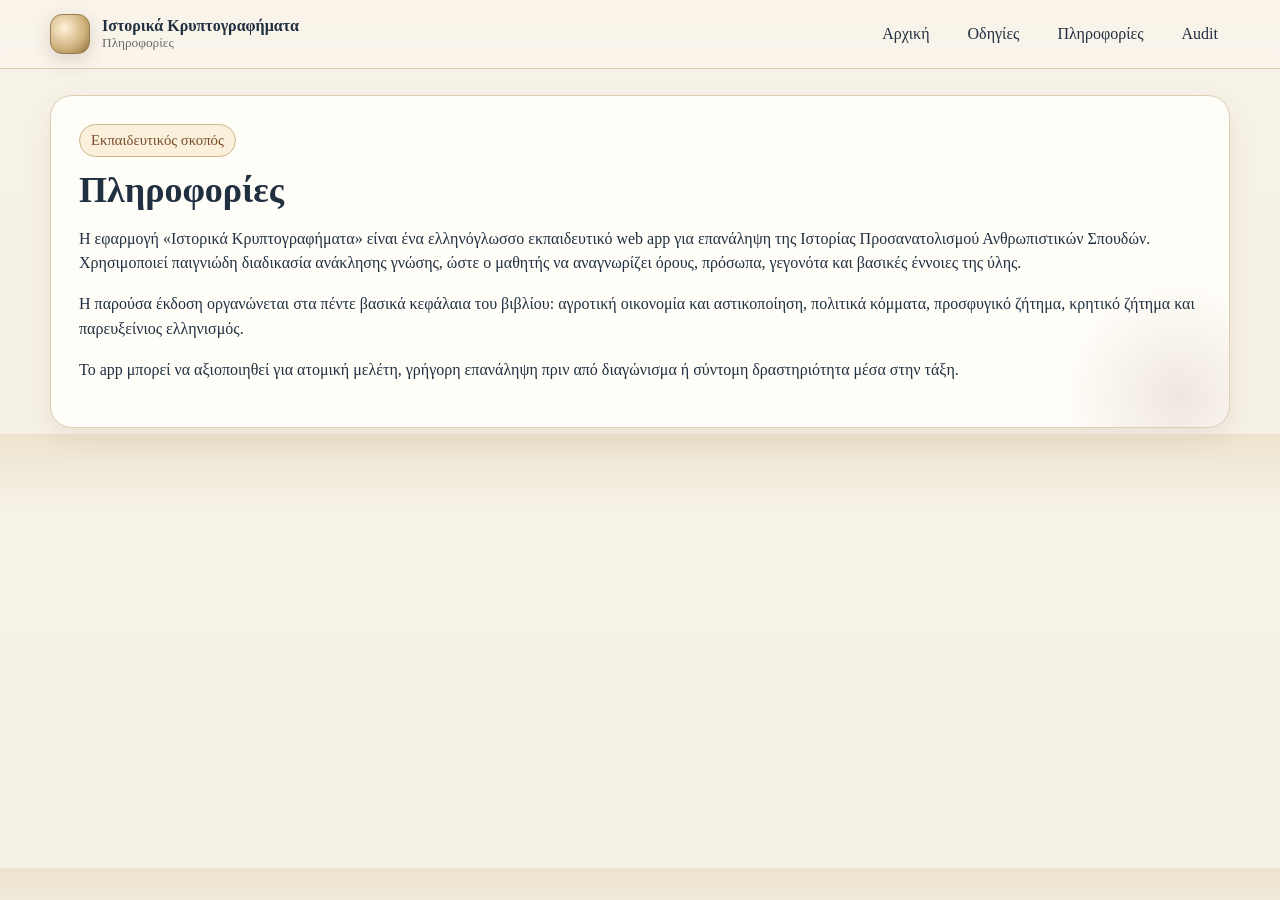
==== info.html @ d791fbb1 "ist-krypt" ====
<!doctype html>
<html lang="el"><head><meta charset="utf-8"><meta name="viewport" content="width=device-width, initial-scale=1"><title>Πληροφορίες · Ιστορικά Κρυπτογραφήματα</title><link rel="stylesheet" href="style.css"></head>
<body><header class="topbar"><div class="container nav">
<a class="brand" href="index.html"><div class="brand-mark"></div><div class="brand-text">Ιστορικά Κρυπτογραφήματα<small>Πληροφορίες</small></div></a>
<nav class="nav-links"><a href="index.html">Αρχική</a><a href="instructions.html">Οδηγίες</a><a href="info.html">Πληροφορίες</a><a href="audit.html">Audit</a></nav></div></header>
<main class="container page-header"><div class="hero-card">
<div class="kicker">Εκπαιδευτικός σκοπός</div><h1>Πληροφορίες</h1>
<p>Η εφαρμογή «Ιστορικά Κρυπτογραφήματα» είναι ένα ελληνόγλωσσο εκπαιδευτικό web app για επανάληψη της Ιστορίας Προσανατολισμού Ανθρωπιστικών Σπουδών. Χρησιμοποιεί παιγνιώδη διαδικασία ανάκλησης γνώσης, ώστε ο μαθητής να αναγνωρίζει όρους, πρόσωπα, γεγονότα και βασικές έννοιες της ύλης.</p>
<p>Η παρούσα έκδοση οργανώνεται στα πέντε βασικά κεφάλαια του βιβλίου: αγροτική οικονομία και αστικοποίηση, πολιτικά κόμματα, προσφυγικό ζήτημα, κρητικό ζήτημα και παρευξείνιος ελληνισμός.</p>
<p>Το app μπορεί να αξιοποιηθεί για ατομική μελέτη, γρήγορη επανάληψη πριν από διαγώνισμα ή σύντομη δραστηριότητα μέσα στην τάξη.</p>
</div></main></body></html>
---- style.css ----
:root{
  --bg:#f6f1e6; --paper:#fffaf0; --ink:#203040; --accent:#7a4b2a; --accent2:#8a1f1f;
  --muted:#6d6a65; --line:#dccfb4; --card:#fffdf8;
}
*{box-sizing:border-box}
html,body{margin:0;padding:0;font-family:Georgia,"Times New Roman",serif;background:linear-gradient(180deg,#ede3cf 0%, #f7f2e8 18%, #f6f1e6 100%);color:var(--ink)}
a{color:inherit;text-decoration:none}
.container{max-width:1180px;margin:0 auto;padding:0 18px}
.topbar{position:sticky;top:0;z-index:10;background:rgba(250,245,236,.92);backdrop-filter:blur(8px);border-bottom:1px solid var(--line)}
.nav{display:flex;align-items:center;justify-content:space-between;padding:14px 0;gap:18px}
.brand{display:flex;align-items:center;gap:12px;font-weight:700}
.brand-mark{width:40px;height:40px;border-radius:12px;background:radial-gradient(circle at 35% 35%,#fff2d8,#ceb07b 60%,#8d6d3b);border:1px solid #9a7e50;box-shadow:0 6px 18px rgba(70,44,16,.16)}
.brand-text small{display:block;color:var(--muted);font-weight:400}
.nav-links{display:flex;gap:14px;flex-wrap:wrap}
.nav-links a{padding:10px 12px;border-radius:10px}
.nav-links a:hover{background:#efe3cb}
.hero{padding:34px 0 20px}
.hero-grid{display:grid;grid-template-columns:1.15fr .85fr;gap:22px;align-items:stretch}
.hero-card,.panel,.chapter-card,.stats-card{background:var(--card);border:1px solid var(--line);border-radius:22px;box-shadow:0 10px 28px rgba(82,55,25,.08)}
.hero-card{padding:28px;position:relative;overflow:hidden}
.hero-card:before{content:"";position:absolute;inset:auto -60px -80px auto;width:220px;height:220px;background:radial-gradient(circle, rgba(122,75,42,.12) 0%, rgba(122,75,42,0) 72%)}
.kicker{display:inline-block;padding:7px 11px;border:1px solid #cdb588;border-radius:999px;background:#faf0dc;color:var(--accent);font-size:.92rem;margin-bottom:14px}
h1{margin:0 0 10px;font-size:2.25rem;line-height:1.1}
h2{margin:0 0 10px;font-size:1.55rem}
h3{margin:0 0 8px}
p{line-height:1.55}
.hero-actions,.actions{display:flex;gap:12px;flex-wrap:wrap}
.hero-actions{margin-top:18px}
.btn{appearance:none;border:none;border-radius:14px;padding:12px 16px;font-size:1rem;cursor:pointer;background:#ece2cf;color:var(--ink);border:1px solid #c9b38b}
.btn.primary{background:linear-gradient(180deg,#8f5a33,#764120);color:#fff;border-color:#6d3b1c}
.btn.secondary{background:#fff;border-color:#c9b38b}
.btn.ghost{background:transparent}
.hero-side{padding:22px;display:grid;gap:12px}
.ribbon{padding:12px 14px;border-radius:14px;background:linear-gradient(90deg,#ede0bf,#f9f0dd);border:1px solid var(--line)}
.ribbon strong{display:block;color:var(--accent)}
.section{padding:12px 0 24px}
.chapter-grid{display:grid;grid-template-columns:repeat(5,1fr);gap:14px}
.chapter-card{padding:16px;cursor:pointer;transition:transform .15s ease, box-shadow .15s ease}
.chapter-card:hover{transform:translateY(-2px);box-shadow:0 16px 32px rgba(82,55,25,.12)}
.chapter-card .icon{font-size:1.8rem;margin-bottom:10px}
.chapter-card p{margin:0;color:var(--muted);font-size:.95rem}
.layout{display:grid;grid-template-columns:340px 1fr;gap:18px;align-items:start}
.panel{padding:18px}
.filters label{display:block;font-weight:700;margin:12px 0 6px}
select,input[type="text"]{width:100%;padding:11px 12px;border-radius:12px;border:1px solid #ccb58e;background:#fffdf8;font-size:1rem}
.small{font-size:.92rem;color:var(--muted)}
.stats{display:grid;grid-template-columns:repeat(4,1fr);gap:12px;margin-top:12px}
.stats-card{padding:14px}
.stats-card b{font-size:1.4rem;display:block;color:var(--accent2)}
.exercise-head{display:flex;justify-content:space-between;gap:12px;align-items:flex-start;flex-wrap:wrap}
.badge{display:inline-block;padding:7px 11px;border-radius:999px;background:#f4ead4;border:1px solid #d4bf94;color:#6f4a22;font-size:.9rem;margin:2px 6px 2px 0}
.cipher-wrap{margin:18px 0;padding:20px;border-radius:18px;background:linear-gradient(180deg,#fffaf2,#f7eedb);border:1px solid #dbc8a4}
.cipher{font-size:1.8rem;letter-spacing:.08em;line-height:1.45;font-weight:700;word-break:break-word}
.feedback{padding:14px 16px;border-radius:14px;background:#f3ead7;border:1px solid var(--line);margin-top:12px}
.feedback.ok{background:#e9f5ee;border-color:#b9d9c6;color:#174f31}
.feedback.err{background:#f8e8e8;border-color:#e2bcbc;color:#7a1f1f}
.notice{padding:14px 16px;border:1px dashed #c2aa7a;border-radius:14px;background:#fff8eb;color:#6d5b3f}
.footer{padding:26px 0 36px;color:var(--muted)}
.page-header{padding:26px 0 6px}
.list{padding-left:22px}
.list li{margin-bottom:10px}
@media (max-width:1040px){.chapter-grid{grid-template-columns:repeat(3,1fr)}.hero-grid,.layout{grid-template-columns:1fr}}
@media (max-width:720px){h1{font-size:1.8rem}.chapter-grid{grid-template-columns:1fr 1fr}.stats{grid-template-columns:1fr 1fr}.cipher{font-size:1.4rem}}
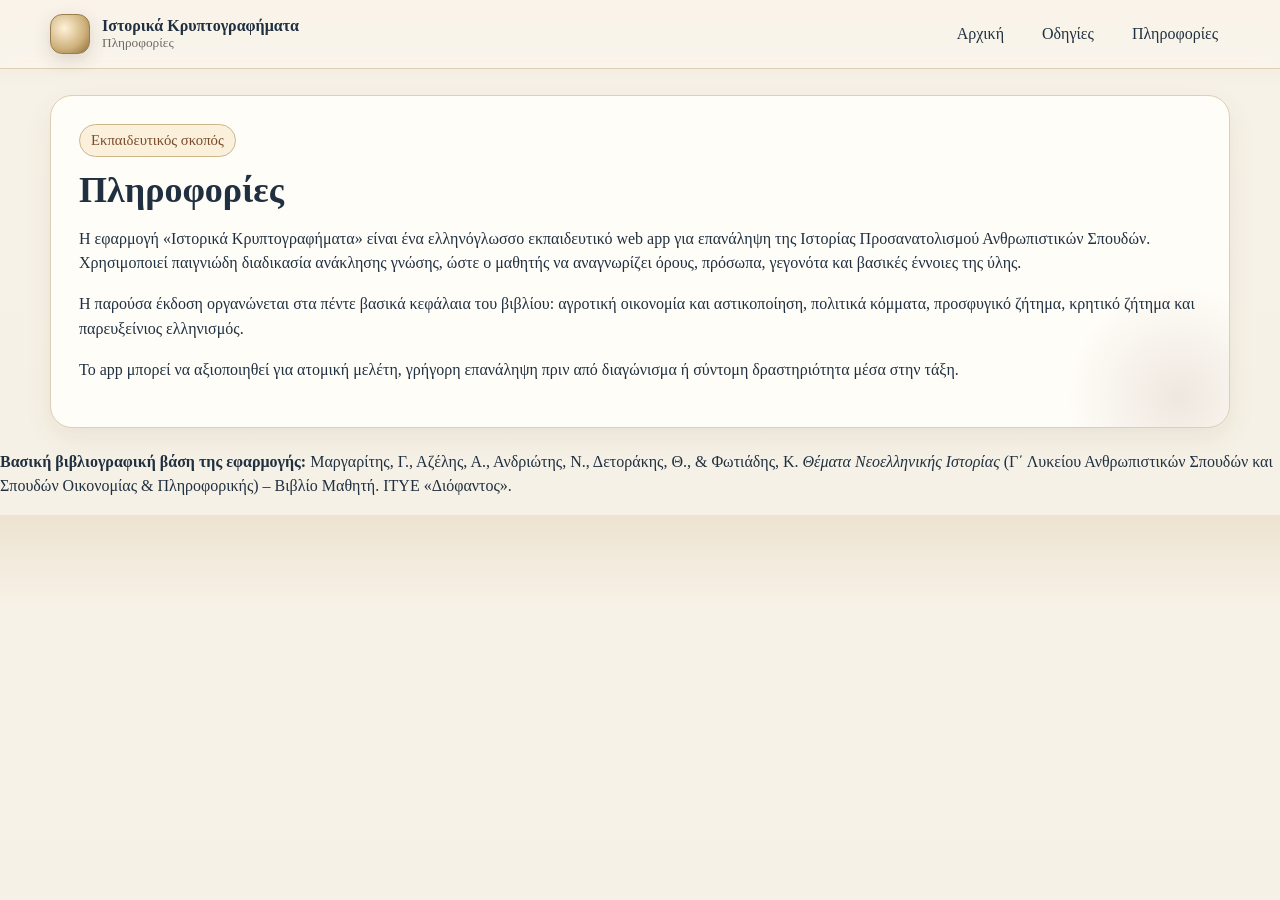
==== commit 7cd6728c: "ist-krypt" ====
--- a/info.html
+++ b/info.html
@@ -2,10 +2,11 @@
 <html lang="el"><head><meta charset="utf-8"><meta name="viewport" content="width=device-width, initial-scale=1"><title>Πληροφορίες · Ιστορικά Κρυπτογραφήματα</title><link rel="stylesheet" href="style.css"></head>
 <body><header class="topbar"><div class="container nav">
 <a class="brand" href="index.html"><div class="brand-mark"></div><div class="brand-text">Ιστορικά Κρυπτογραφήματα<small>Πληροφορίες</small></div></a>
-<nav class="nav-links"><a href="index.html">Αρχική</a><a href="instructions.html">Οδηγίες</a><a href="info.html">Πληροφορίες</a><a href="audit.html">Audit</a></nav></div></header>
+<nav class="nav-links"><a href="index.html">Αρχική</a><a href="instructions.html">Οδηγίες</a><a href="info.html">Πληροφορίες</a></nav></div></header>
 <main class="container page-header"><div class="hero-card">
 <div class="kicker">Εκπαιδευτικός σκοπός</div><h1>Πληροφορίες</h1>
 <p>Η εφαρμογή «Ιστορικά Κρυπτογραφήματα» είναι ένα ελληνόγλωσσο εκπαιδευτικό web app για επανάληψη της Ιστορίας Προσανατολισμού Ανθρωπιστικών Σπουδών. Χρησιμοποιεί παιγνιώδη διαδικασία ανάκλησης γνώσης, ώστε ο μαθητής να αναγνωρίζει όρους, πρόσωπα, γεγονότα και βασικές έννοιες της ύλης.</p>
 <p>Η παρούσα έκδοση οργανώνεται στα πέντε βασικά κεφάλαια του βιβλίου: αγροτική οικονομία και αστικοποίηση, πολιτικά κόμματα, προσφυγικό ζήτημα, κρητικό ζήτημα και παρευξείνιος ελληνισμός.</p>
 <p>Το app μπορεί να αξιοποιηθεί για ατομική μελέτη, γρήγορη επανάληψη πριν από διαγώνισμα ή σύντομη δραστηριότητα μέσα στην τάξη.</p>
-</div></main></body></html>+</div></main></body></html>
+<p><strong>Βασική βιβλιογραφική βάση της εφαρμογής:</strong> Μαργαρίτης, Γ., Αζέλης, Α., Ανδριώτης, Ν., Δετοράκης, Θ., &amp; Φωτιάδης, Κ. <em>Θέματα Νεοελληνικής Ιστορίας</em> (Γ΄ Λυκείου Ανθρωπιστικών Σπουδών και Σπουδών Οικονομίας &amp; Πληροφορικής) – Βιβλίο Μαθητή. ΙΤΥΕ «Διόφαντος».</p>
--- a/style.css
+++ b/style.css
@@ -62,3 +62,6 @@
 .list li{margin-bottom:10px}
 @media (max-width:1040px){.chapter-grid{grid-template-columns:repeat(3,1fr)}.hero-grid,.layout{grid-template-columns:1fr}}
 @media (max-width:720px){h1{font-size:1.8rem}.chapter-grid{grid-template-columns:1fr 1fr}.stats{grid-template-columns:1fr 1fr}.cipher{font-size:1.4rem}}
+
+.feedback.study{background:#f9f2e3;border-color:#d8c08e}
+.feedback.exam{background:#eef3fb;border-color:#bfd0ee}
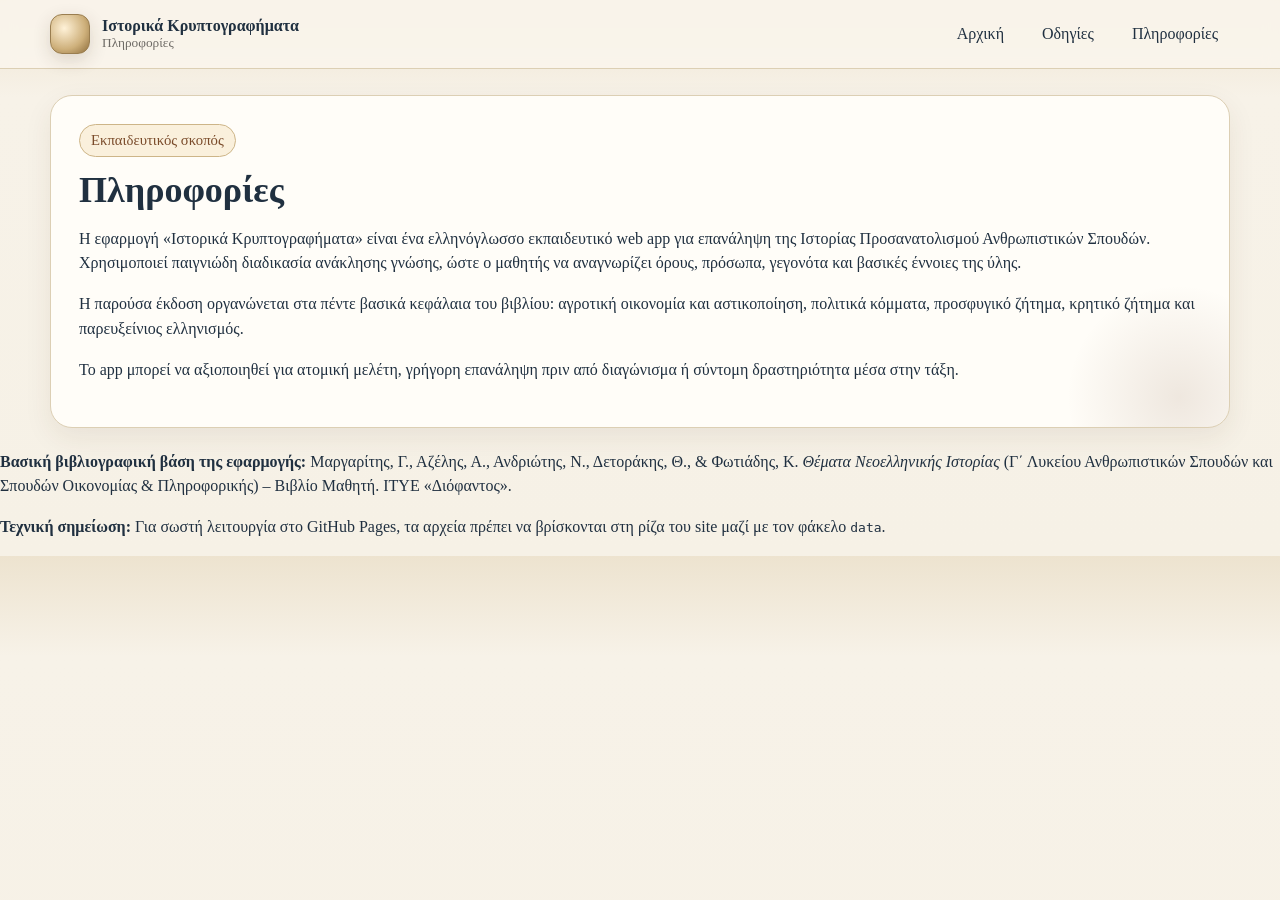
==== commit 776228be: "ist-krypt3" ====
--- a/info.html
+++ b/info.html
@@ -9,4 +9,5 @@
 <p>Η παρούσα έκδοση οργανώνεται στα πέντε βασικά κεφάλαια του βιβλίου: αγροτική οικονομία και αστικοποίηση, πολιτικά κόμματα, προσφυγικό ζήτημα, κρητικό ζήτημα και παρευξείνιος ελληνισμός.</p>
 <p>Το app μπορεί να αξιοποιηθεί για ατομική μελέτη, γρήγορη επανάληψη πριν από διαγώνισμα ή σύντομη δραστηριότητα μέσα στην τάξη.</p>
 </div></main></body></html>
-<p><strong>Βασική βιβλιογραφική βάση της εφαρμογής:</strong> Μαργαρίτης, Γ., Αζέλης, Α., Ανδριώτης, Ν., Δετοράκης, Θ., &amp; Φωτιάδης, Κ. <em>Θέματα Νεοελληνικής Ιστορίας</em> (Γ΄ Λυκείου Ανθρωπιστικών Σπουδών και Σπουδών Οικονομίας &amp; Πληροφορικής) – Βιβλίο Μαθητή. ΙΤΥΕ «Διόφαντος».</p>+<p><strong>Βασική βιβλιογραφική βάση της εφαρμογής:</strong> Μαργαρίτης, Γ., Αζέλης, Α., Ανδριώτης, Ν., Δετοράκης, Θ., &amp; Φωτιάδης, Κ. <em>Θέματα Νεοελληνικής Ιστορίας</em> (Γ΄ Λυκείου Ανθρωπιστικών Σπουδών και Σπουδών Οικονομίας &amp; Πληροφορικής) – Βιβλίο Μαθητή. ΙΤΥΕ «Διόφαντος».</p>
+<p><strong>Τεχνική σημείωση:</strong> Για σωστή λειτουργία στο GitHub Pages, τα αρχεία πρέπει να βρίσκονται στη ρίζα του site μαζί με τον φάκελο <code>data</code>.</p>
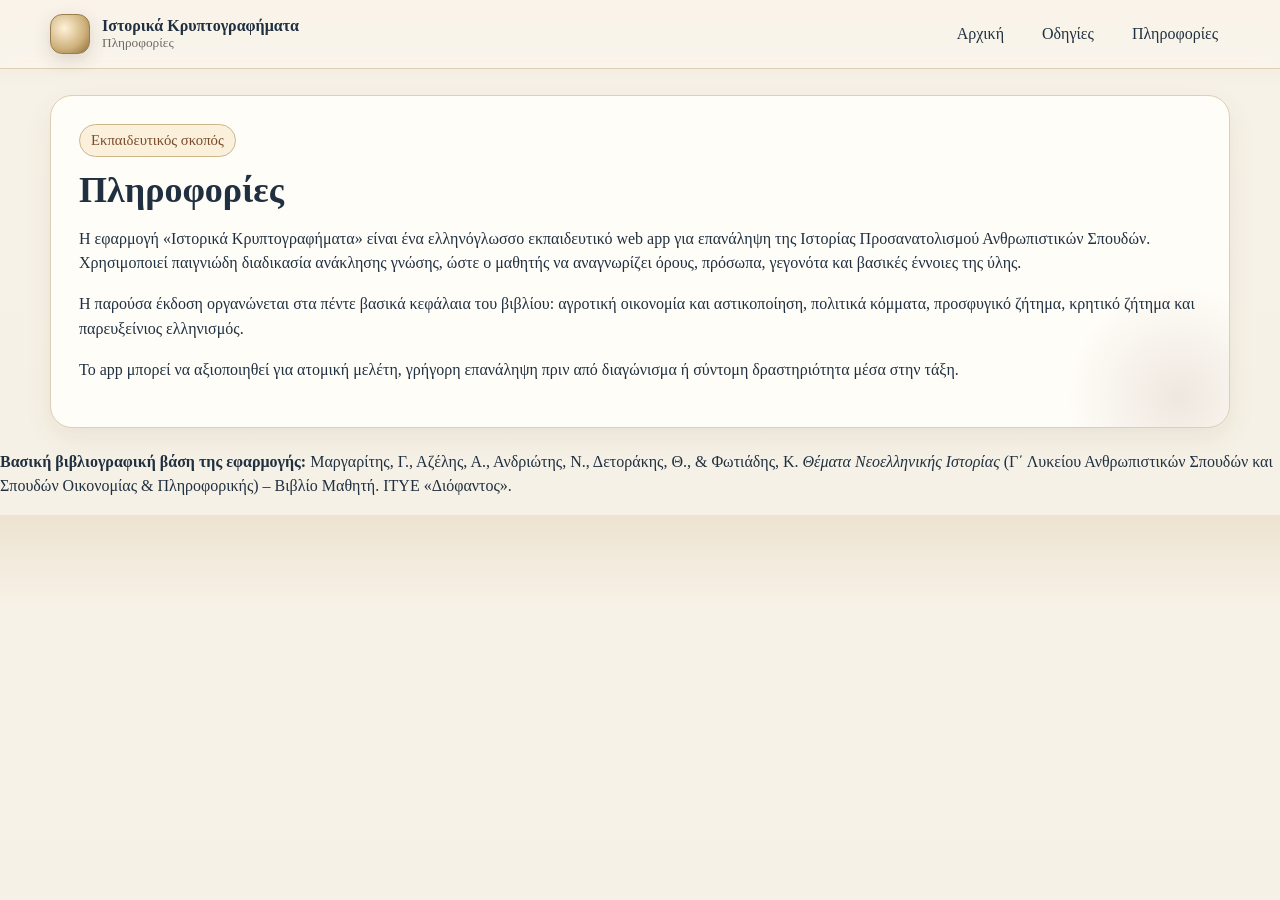
==== commit 32e88688: "Remove technical note for GitHub Pages Removed redundant technical note about GitHub Pages." ====
--- a/info.html
+++ b/info.html
@@ -10,4 +10,3 @@
 <p>Το app μπορεί να αξιοποιηθεί για ατομική μελέτη, γρήγορη επανάληψη πριν από διαγώνισμα ή σύντομη δραστηριότητα μέσα στην τάξη.</p>
 </div></main></body></html>
 <p><strong>Βασική βιβλιογραφική βάση της εφαρμογής:</strong> Μαργαρίτης, Γ., Αζέλης, Α., Ανδριώτης, Ν., Δετοράκης, Θ., &amp; Φωτιάδης, Κ. <em>Θέματα Νεοελληνικής Ιστορίας</em> (Γ΄ Λυκείου Ανθρωπιστικών Σπουδών και Σπουδών Οικονομίας &amp; Πληροφορικής) – Βιβλίο Μαθητή. ΙΤΥΕ «Διόφαντος».</p>
-<p><strong>Τεχνική σημείωση:</strong> Για σωστή λειτουργία στο GitHub Pages, τα αρχεία πρέπει να βρίσκονται στη ρίζα του site μαζί με τον φάκελο <code>data</code>.</p>
